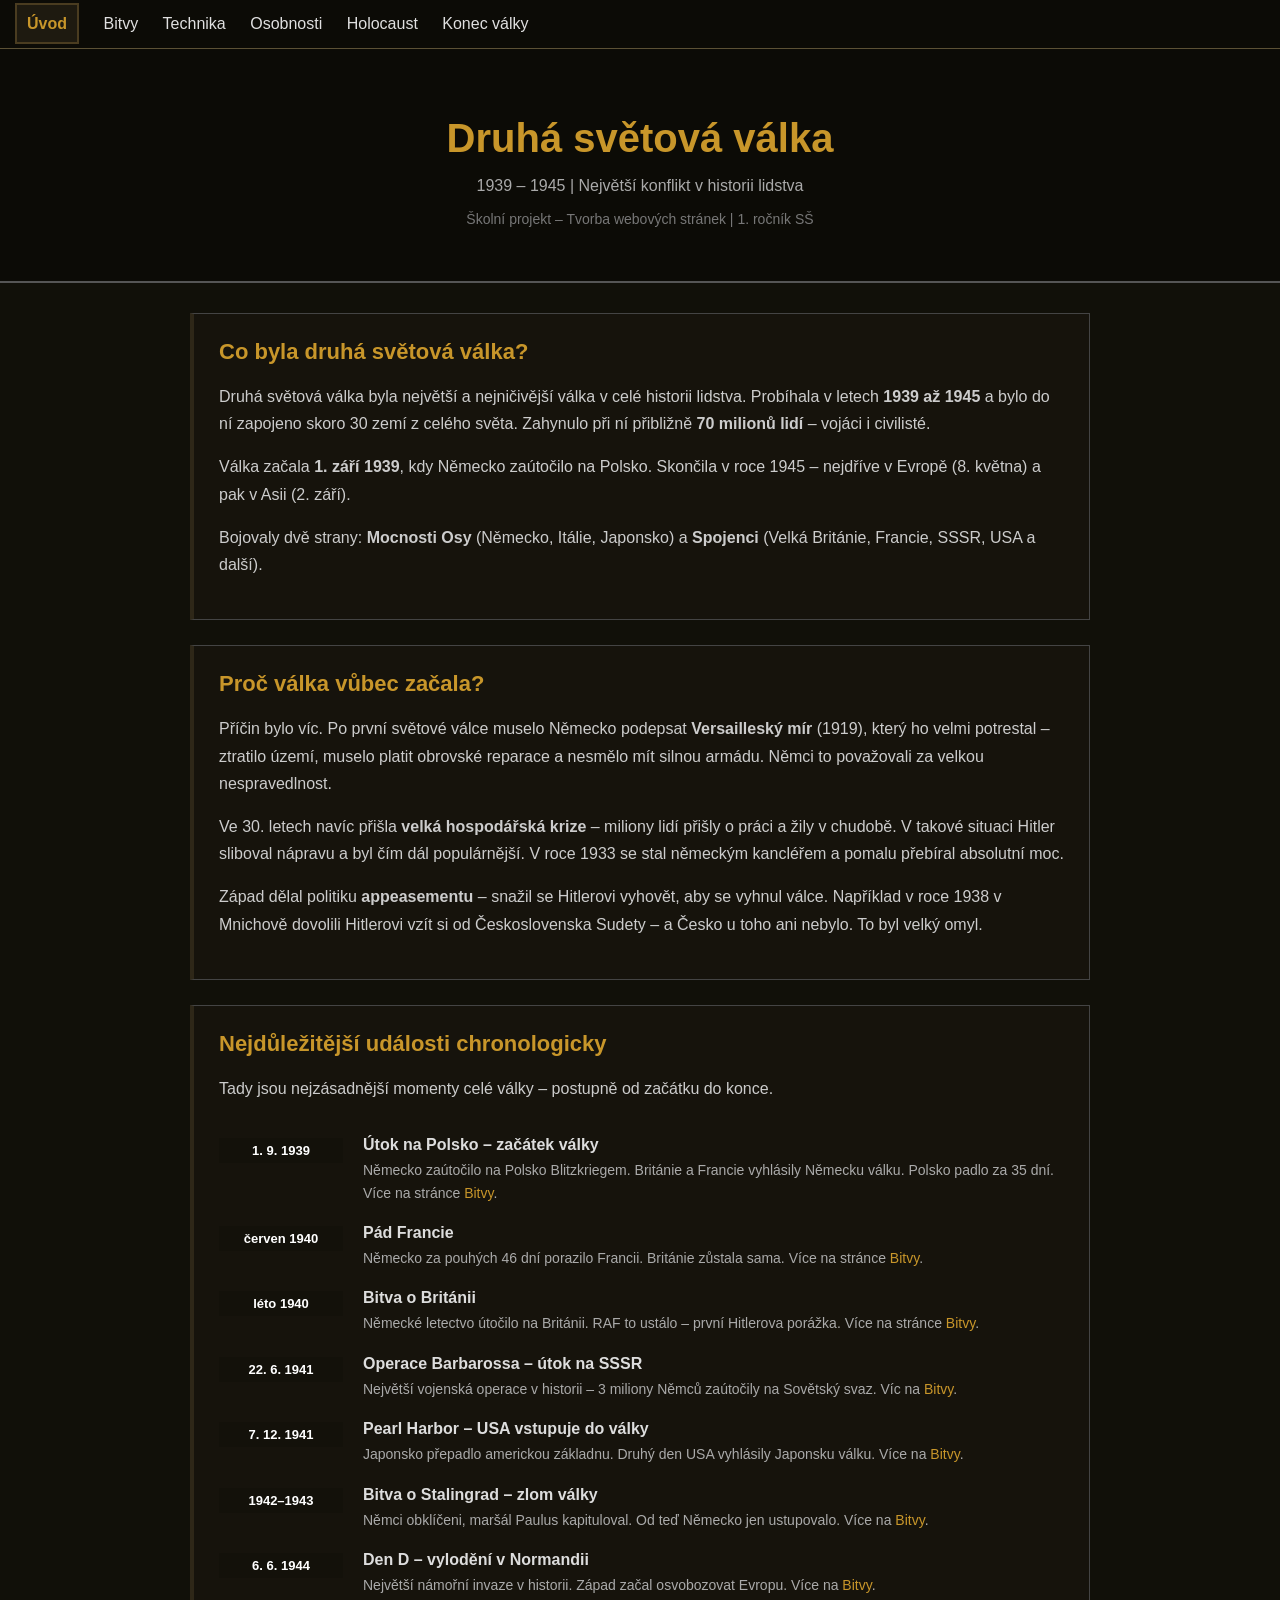
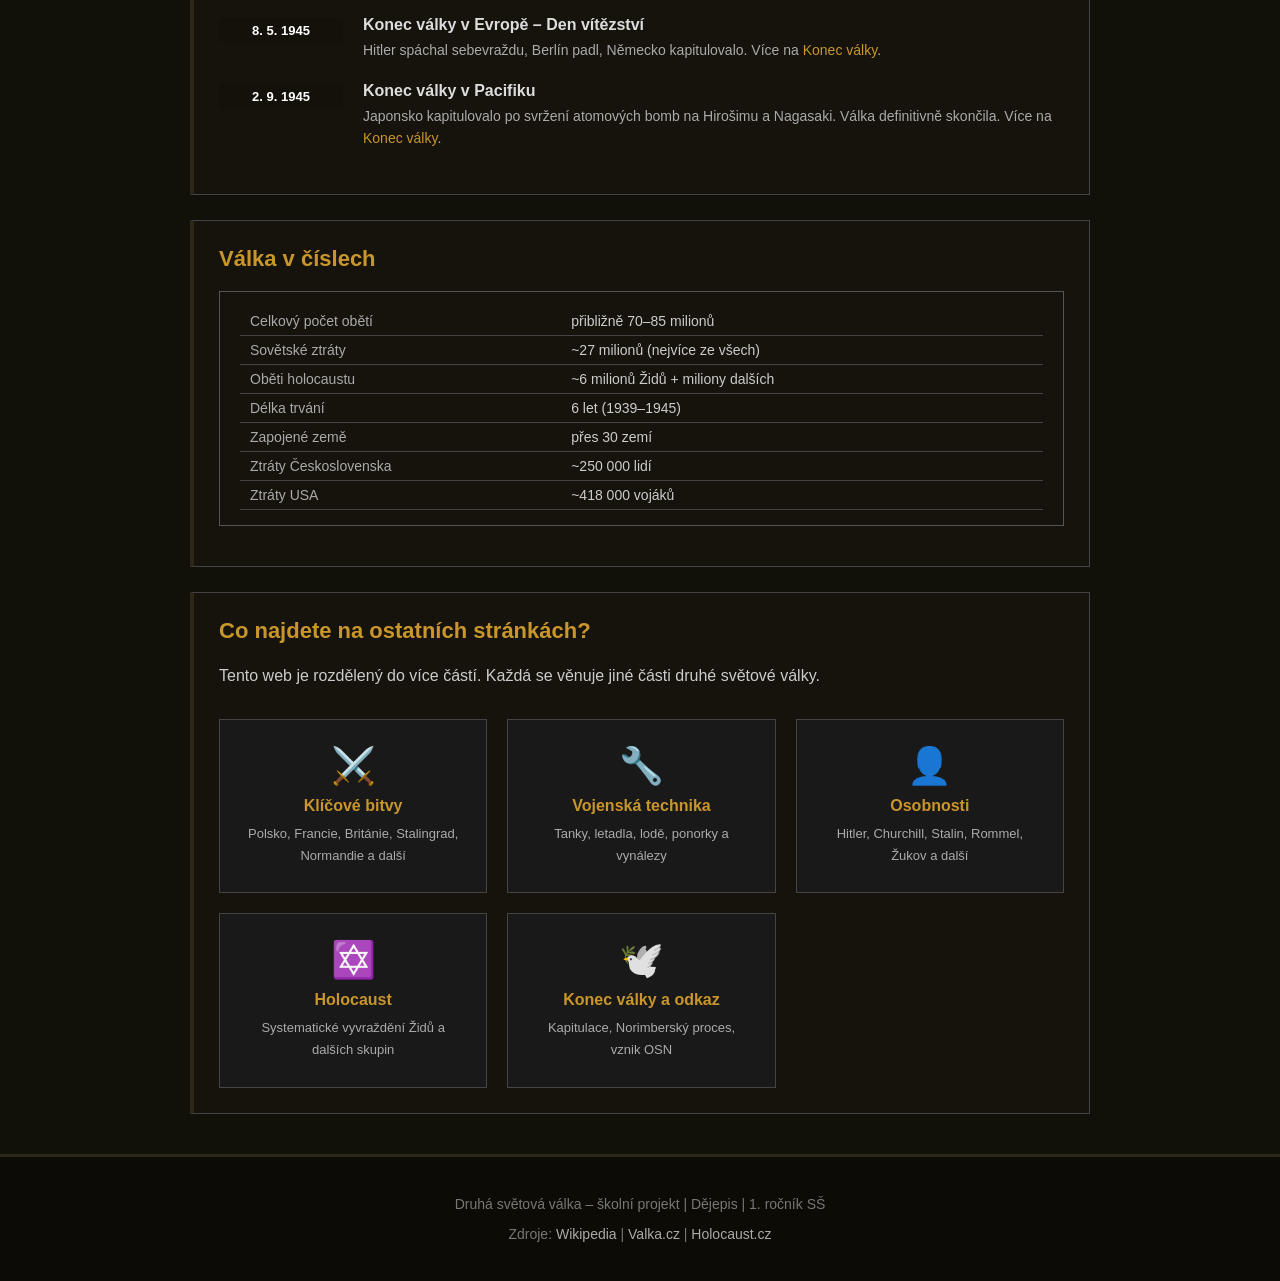
==== index.html @ f2b01451 "Add files via upload" ====
<!DOCTYPE html>
<html lang="cs">
<head>
    <meta charset="UTF-8">
    <meta name="viewport" content="width=device-width, initial-scale=1.0">
    <title>Druhá světová válka</title>
    <link rel="stylesheet" href="styl.css">
</head>
<body>

<nav>
    <a href="index.html" class="aktivni"> Úvod</a>
    <a href="bitvy.html"> Bitvy</a>
    <a href="technika.html"> Technika</a>
    <a href="osobnosti.html"> Osobnosti</a>
    <a href="holocaust.html"> Holocaust</a>
    <a href="konec.html"> Konec války</a>
</nav>

<div class="hlavicka">
    <h1>Druhá světová válka</h1>
    <p>1939 – 1945 | Největší konflikt v historii lidstva</p>
    <p style="color: #777; font-size: 14px; margin-top: 5px;">Školní projekt – Tvorba webových stránek | 1. ročník SŠ</p>
</div>

<div class="obsah">

    <!-- Co to bylo -->
    <div class="sekce">
        <h2>Co byla druhá světová válka?</h2>
        <p>
            Druhá světová válka byla největší a nejničivější válka v celé historii lidstva. Probíhala v letech
            <strong>1939 až 1945</strong> a bylo do ní zapojeno skoro 30 zemí z celého světa. Zahynulo při ní
            přibližně <strong>70 milionů lidí</strong> – vojáci i civilisté.
        </p>
        <p>
            Válka začala <strong>1. září 1939</strong>, kdy Německo zaútočilo na Polsko. Skončila v roce 1945
            – nejdříve v Evropě (8. května) a pak v Asii (2. září).
        </p>
        <p>
            Bojovaly dvě strany: <strong>Mocnosti Osy</strong> (Německo, Itálie, Japonsko) a
            <strong>Spojenci</strong> (Velká Británie, Francie, SSSR, USA a další).
        </p>
    </div>

    <!-- Proč začala válka -->
    <div class="sekce">
        <h2>Proč válka vůbec začala?</h2>
        <p>
            Příčin bylo víc. Po první světové válce muselo Německo podepsat <strong>Versailleský mír</strong>
            (1919), který ho velmi potrestal – ztratilo území, muselo platit obrovské reparace a nesmělo mít
            silnou armádu. Němci to považovali za velkou nespravedlnost.
        </p>
        <p>
            Ve 30. letech navíc přišla <strong>velká hospodářská krize</strong> – miliony lidí přišly o práci
            a žily v chudobě. V takové situaci Hitler sliboval nápravu a byl čím dál populárnější.
            V roce 1933 se stal německým kancléřem a pomalu přebíral absolutní moc.
        </p>
        <p>
            Západ dělal politiku <strong>appeasementu</strong> – snažil se Hitlerovi vyhovět, aby se vyhnul
            válce. Například v roce 1938 v Mnichově dovolili Hitlerovi vzít si od Československa Sudety –
            a Česko u toho ani nebylo. To byl velký omyl.
        </p>
    </div>

    <!-- Chronologie - klíčové události -->
    <div class="sekce">
        <h2>Nejdůležitější události chronologicky</h2>
        <p>Tady jsou nejzásadnější momenty celé války – postupně od začátku do konce.</p>
        <br>

        <div class="timeline-polozka">
            <div class="tl-rok">1. 9. 1939</div>
            <div class="tl-text">
                <h3>Útok na Polsko – začátek války</h3>
                <p class="odkazy">Německo zaútočilo na Polsko Blitzkriegem. Británie a Francie vyhlásily Německu válku. Polsko padlo za 35 dní. Více na stránce <a href="bitvy.html">Bitvy</a>.</p>
            </div>
        </div>

        <div class="timeline-polozka">
            <div class="tl-rok">červen 1940</div>
            <div class="tl-text">
                <h3>Pád Francie</h3>
                <p class="odkazy">Německo za pouhých 46 dní porazilo Francii. Británie zůstala sama. Více na stránce <a href="bitvy.html">Bitvy</a>.</p>
            </div>
        </div>

        <div class="timeline-polozka">
            <div class="tl-rok">léto 1940</div>
            <div class="tl-text">
                <h3>Bitva o Británii</h3>
                <p class="odkazy">Německé letectvo útočilo na Británii. RAF to ustálo – první Hitlerova porážka. Více na stránce <a href="bitvy.html">Bitvy</a>.</p>
            </div>
        </div>

        <div class="timeline-polozka">
            <div class="tl-rok">22. 6. 1941</div>
            <div class="tl-text">
                <h3>Operace Barbarossa – útok na SSSR</h3>
                <p class="odkazy">Největší vojenská operace v historii – 3 miliony Němců zaútočily na Sovětský svaz. Víc na <a href="bitvy.html">Bitvy</a>.</p>
            </div>
        </div>

        <div class="timeline-polozka">
            <div class="tl-rok">7. 12. 1941</div>
            <div class="tl-text">
                <h3>Pearl Harbor – USA vstupuje do války</h3>
                <p class="odkazy">Japonsko přepadlo americkou základnu. Druhý den USA vyhlásily Japonsku válku. Více na <a href="bitvy.html">Bitvy</a>.</p>
            </div>
        </div>

        <div class="timeline-polozka">
            <div class="tl-rok">1942–1943</div>
            <div class="tl-text">
                <h3>Bitva o Stalingrad – zlom války</h3>
                <p class="odkazy">Němci obklíčeni, maršál Paulus kapituloval. Od teď Německo jen ustupovalo. Více na <a href="bitvy.html">Bitvy</a>.</p>
            </div>
        </div>

        <div class="timeline-polozka">
            <div class="tl-rok">6. 6. 1944</div>
            <div class="tl-text">
                <h3>Den D – vylodění v Normandii</h3>
                <p class="odkazy">Největší námořní invaze v historii. Západ začal osvobozovat Evropu. Více na <a href="bitvy.html">Bitvy</a>.</p>
            </div>
        </div>

        <div class="timeline-polozka">
            <div class="tl-rok">8. 5. 1945</div>
            <div class="tl-text">
                <h3>Konec války v Evropě – Den vítězství</h3>
                <p class="odkazy">Hitler spáchal sebevraždu, Berlín padl, Německo kapitulovalo. Více na <a href="konec.html">Konec války</a>.</p>
            </div>
        </div>

        <div class="timeline-polozka">
            <div class="tl-rok">2. 9. 1945</div>
            <div class="tl-text">
                <h3>Konec války v Pacifiku</h3>
                <p class="odkazy">Japonsko kapitulovalo po svržení atomových bomb na Hirošimu a Nagasaki. Válka definitivně skončila. Více na <a href="konec.html">Konec války</a>.</p>
            </div>
        </div>
    </div>

    <!-- Statistiky -->
    <div class="sekce">
        <h2>Válka v číslech</h2>
        <div class="fakta">
            <table>
                <tr><td>Celkový počet obětí</td><td>přibližně 70–85 milionů</td></tr>
                <tr><td>Sovětské ztráty</td><td>~27 milionů (nejvíce ze všech)</td></tr>
                <tr><td>Oběti holocaustu</td><td>~6 milionů Židů + miliony dalších</td></tr>
                <tr><td>Délka trvání</td><td>6 let (1939–1945)</td></tr>
                <tr><td>Zapojené země</td><td>přes 30 zemí</td></tr>
                <tr><td>Ztráty Československa</td><td>~250 000 lidí</td></tr>
                <tr><td>Ztráty USA</td><td>~418 000 vojáků</td></tr>
            </table>
        </div>
    </div>

    <!-- Navigační kartičky na ostatní stránky -->
    <div class="sekce">
        <h2>Co najdete na ostatních stránkách?</h2>
        <p>Tento web je rozdělený do více částí. Každá se věnuje jiné části druhé světové války.</p>

        <div class="index-karticky">
            <a href="bitvy.html" class="index-karta">
                <span class="ikona">⚔️</span>
                <h3>Klíčové bitvy</h3>
                <p>Polsko, Francie, Británie, Stalingrad, Normandie a další</p>
            </a>
            <a href="technika.html" class="index-karta">
                <span class="ikona">🔧</span>
                <h3>Vojenská technika</h3>
                <p>Tanky, letadla, lodě, ponorky a vynálezy</p>
            </a>
            <a href="osobnosti.html" class="index-karta">
                <span class="ikona">👤</span>
                <h3>Osobnosti</h3>
                <p>Hitler, Churchill, Stalin, Rommel, Žukov a další</p>
            </a>
            <a href="holocaust.html" class="index-karta">
                <span class="ikona">✡️</span>
                <h3>Holocaust</h3>
                <p>Systematické vyvraždění Židů a dalších skupin</p>
            </a>
            <a href="konec.html" class="index-karta">
                <span class="ikona">🕊️</span>
                <h3>Konec války a odkaz</h3>
                <p>Kapitulace, Norimberský proces, vznik OSN</p>
            </a>
        </div>
    </div>

</div>

<footer>
    <p>Druhá světová válka – školní projekt | Dějepis | 1. ročník SŠ</p>
    <p style="margin-top: 8px;">Zdroje:
        <a href="https://cs.wikipedia.org" target="_blank">Wikipedia</a> |
        <a href="https://www.valka.cz" target="_blank">Valka.cz</a> |
        <a href="https://www.holocaust.cz" target="_blank">Holocaust.cz</a>
    </p>
</footer>

</body>
</html>
---- styl.css ----
body {
    background-color: #111009;
    color: #e0e0e0;
    font-family: Arial, sans-serif;
    margin: 0;
    padding: 0;
}

/* navigace nahoře */
nav {
    background-color: #0c0b06;
    padding: 15px;
    border-bottom: 1px solid #5c5135;
}

nav a {
    color: #e0e0e0;
    text-decoration: none;
    margin-right: 20px;
    font-size: 16px;
}

nav a:hover {
    color: #c8962a;
    text-decoration: none;
    border: 2px solid #4a3c20; padding: 10px; background-color: #1e1a10;
}

nav a.aktivni {
    color: #c8962a;
    font-weight: bold;
    border: 2px solid #4a3c20; padding: 10px; background-color: #1e1a10;
}

/* nadpis stránky */
.hlavicka {
    background-color: #0c0b06;
    text-align: center;
    padding: 40px 20px;
    border-bottom: 2px solid #555;
}

.hlavicka h1 {
    color: #c8962a;
    font-size: 40px;
    margin-bottom: 10px;
    font-family: 'Oswald', sans-serif;
}

.hlavicka p {
    color: #aaa;
    font-size: 16px;
}

/* hlavní obsah */
.obsah {
    max-width: 900px;
    margin: 30px auto;
    padding: 0 20px;
}

/* sekce / kartičky */
.sekce {
    background-color: #16130c;
    border: 1px solid #444;
    border-left: 4px solid #2e2718;
    padding: 25px;
    margin-bottom: 25px;
}

.sekce h2 {
    color: #c8962a;
    margin-top: 0;
    font-size: 22px;
}

.sekce h3 {
    color: #ddd;
    font-size: 18px;
}

.sekce p {
    line-height: 1.7;
    color: #ccc;
}

/* tabulka faktů */
.fakta {
    background-color: #16130c;
    border: 1px solid #555;
    padding: 15px 20px;
    margin: 15px 0;
}

.fakta table {
    width: 100%;
    border-collapse: collapse;
}

.fakta td {
    padding: 6px 10px;
    border-bottom: 1px solid #444;
    color: #ccc;
    font-size: 14px;
}

.fakta td:first-child {
    color: #aaa;
    width: 40%;
}

/* odkaz na wikipedii */
.wiki-odkaz {
    display: inline-block;
    background-color: rgba(15, 14, 8, 0.98);
    color: white;
    padding: 8px 15px;
    text-decoration: none;
    font-size: 14px;
    margin-top: 10px;
}

.wiki-odkaz:hover {
    background-color: rgba(15, 14, 8, 0.98);
}

/* mřížka pro kartičky osobností / techniky */
.mrizka {
    display: grid;
    grid-template-columns: 1fr 1fr;
    gap: 20px;
}

.karta {
    background-color: #1a1919;
    border: 1px solid #444;
    padding: 20px;
}

.karta h3 {
    color: #c8962a;
    margin-top: 0;
    font-size: 17px;
}

.karta p {
    font-size: 14px;
    line-height: 1.6;
    color: #ccc;
}

.karta img {
    width: 100%;
    height: 160px;
    object-fit: cover;
    margin-bottom: 12px;
    filter: grayscale(50%);
}

.odkazy a {
    color: #c8962a;
    text-decoration: none;
}

.odkazy a:hover {
    color: #aaa ;
}
/* patička */
footer {
    background-color: #0c0b06;
    border-top: 3px solid #2e2718;
    padding: 25px 20px;
    text-align: center;
    color: #777;
    font-size: 14px;
    margin-top: 40px;
}

footer a {
    color: #aaa;
    text-decoration: none;
}

footer a:hover {
    color: #c8962a;
}

/* index stránka - velké kartičky odkazů */
.index-karticky {
    display: grid;
    grid-template-columns: 1fr 1fr 1fr;
    gap: 20px;
    margin-top: 30px;
}

.index-karta {
    background-color: #1a1919;
    border: 1px solid #444;
    padding: 25px;
    text-align: center;
    text-decoration: none;
    display: block;
}

.index-karta:hover {
    border-color: #c8962a;
    background-color: #333;
}

.index-karta .ikona {
    font-size: 36px;
    display: block;
    margin-bottom: 10px;
}

.index-karta h3 {
    color: #c8962a;
    margin: 0 0 8px 0;
    font-size: 16px;
}

.index-karta p {
    color: #aaa;
    font-size: 13px;
    margin: 0;
}

/* timeline na indexu */
.timeline-polozka {
    display: flex;
    gap: 20px;
    margin-bottom: 20px;
    align-items: flex-start;
}

.tl-rok {
    background-color: rgba(20, 18, 11, 0.98);
    color: white;
    padding: 5px 12px;
    font-size: 13px;
    font-weight: bold;
    white-space: nowrap;
    min-width: 100px;
    text-align: center;
    margin-top: 2px;
}

.tl-text h3 {
    margin: 0 0 5px 0;
    font-size: 16px;
    color: #ddd;
}

.tl-text p {
    margin: 0;
    font-size: 14px;
    color: #aaa;
    line-height: 1.6;
}

/*responzivita */
@media (max-width: 700px) {
    nav a {
        display: block;
        margin-bottom: 8px;
    }

    .mrizka {
        grid-template-columns: 1fr;
    }

    .index-karticky {
        grid-template-columns: 1fr;
    }

    .hlavicka h1 {
        font-size: 26px;
    }
}
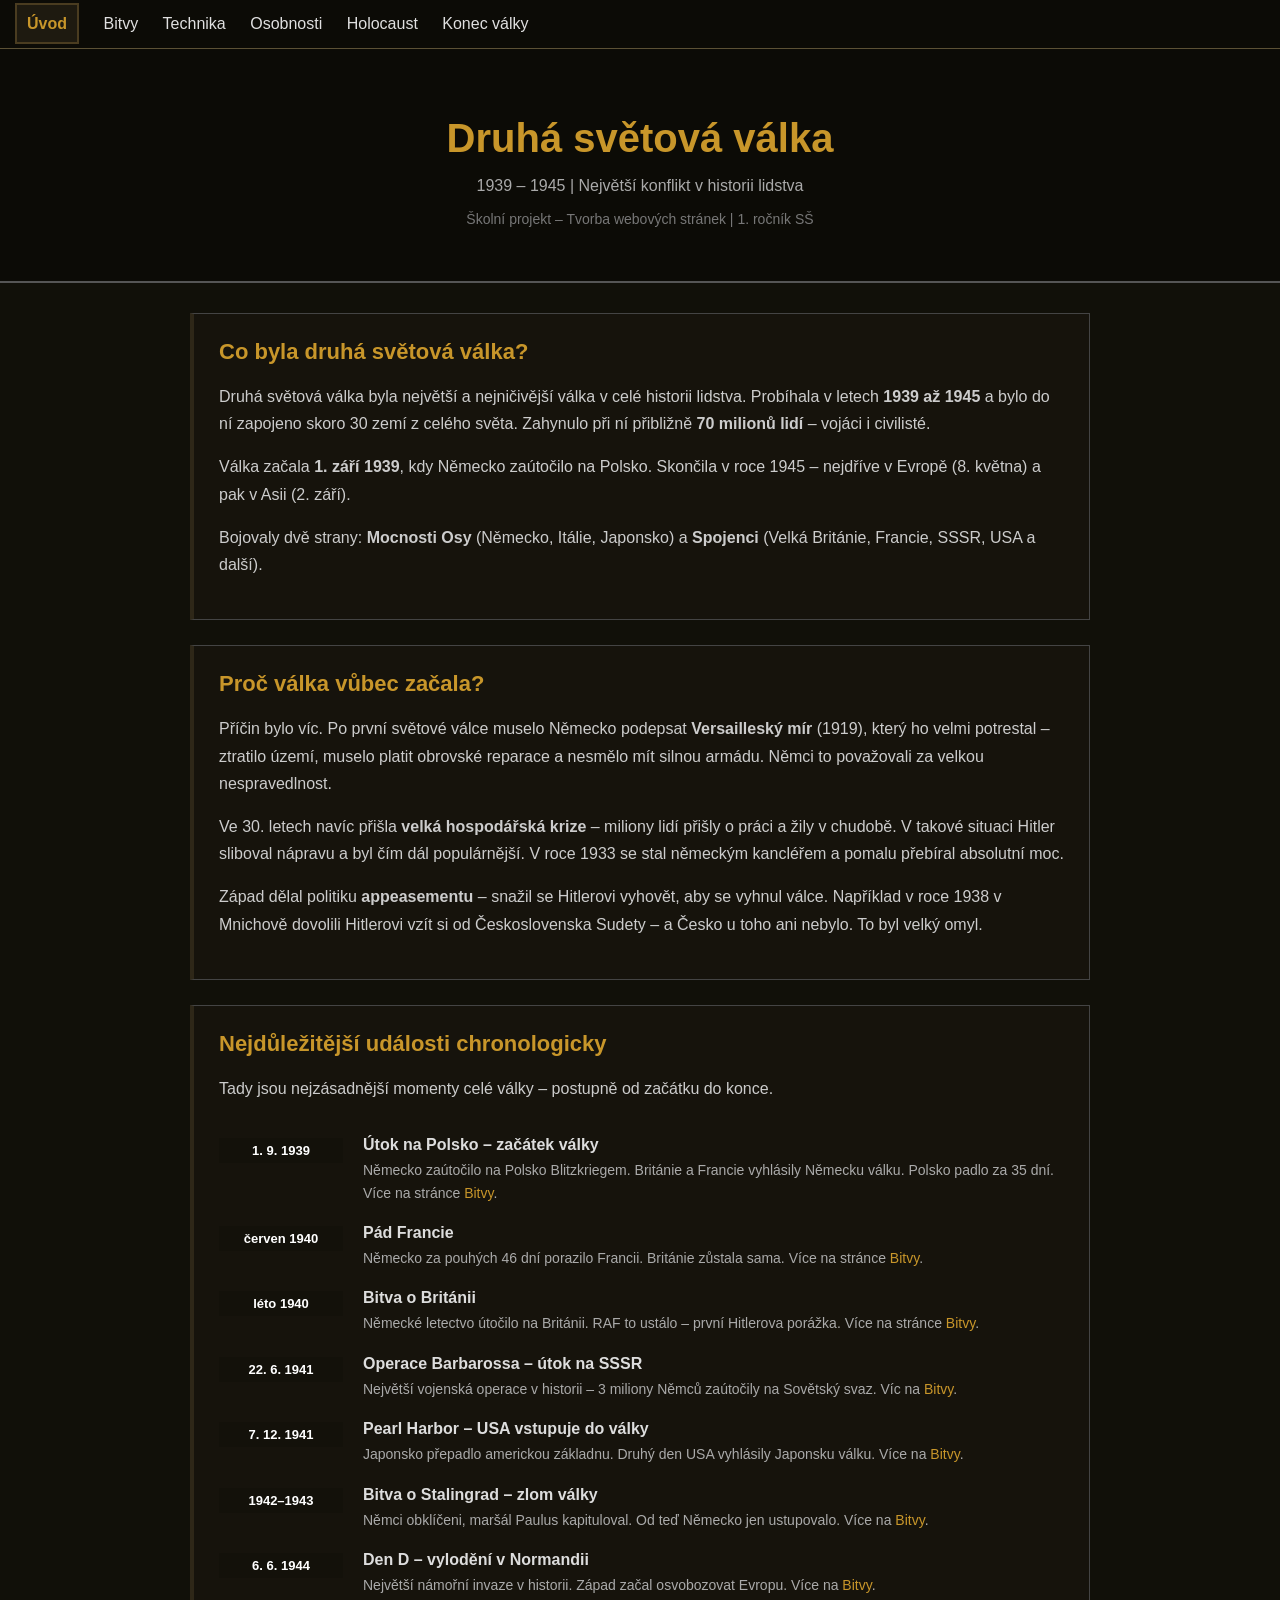
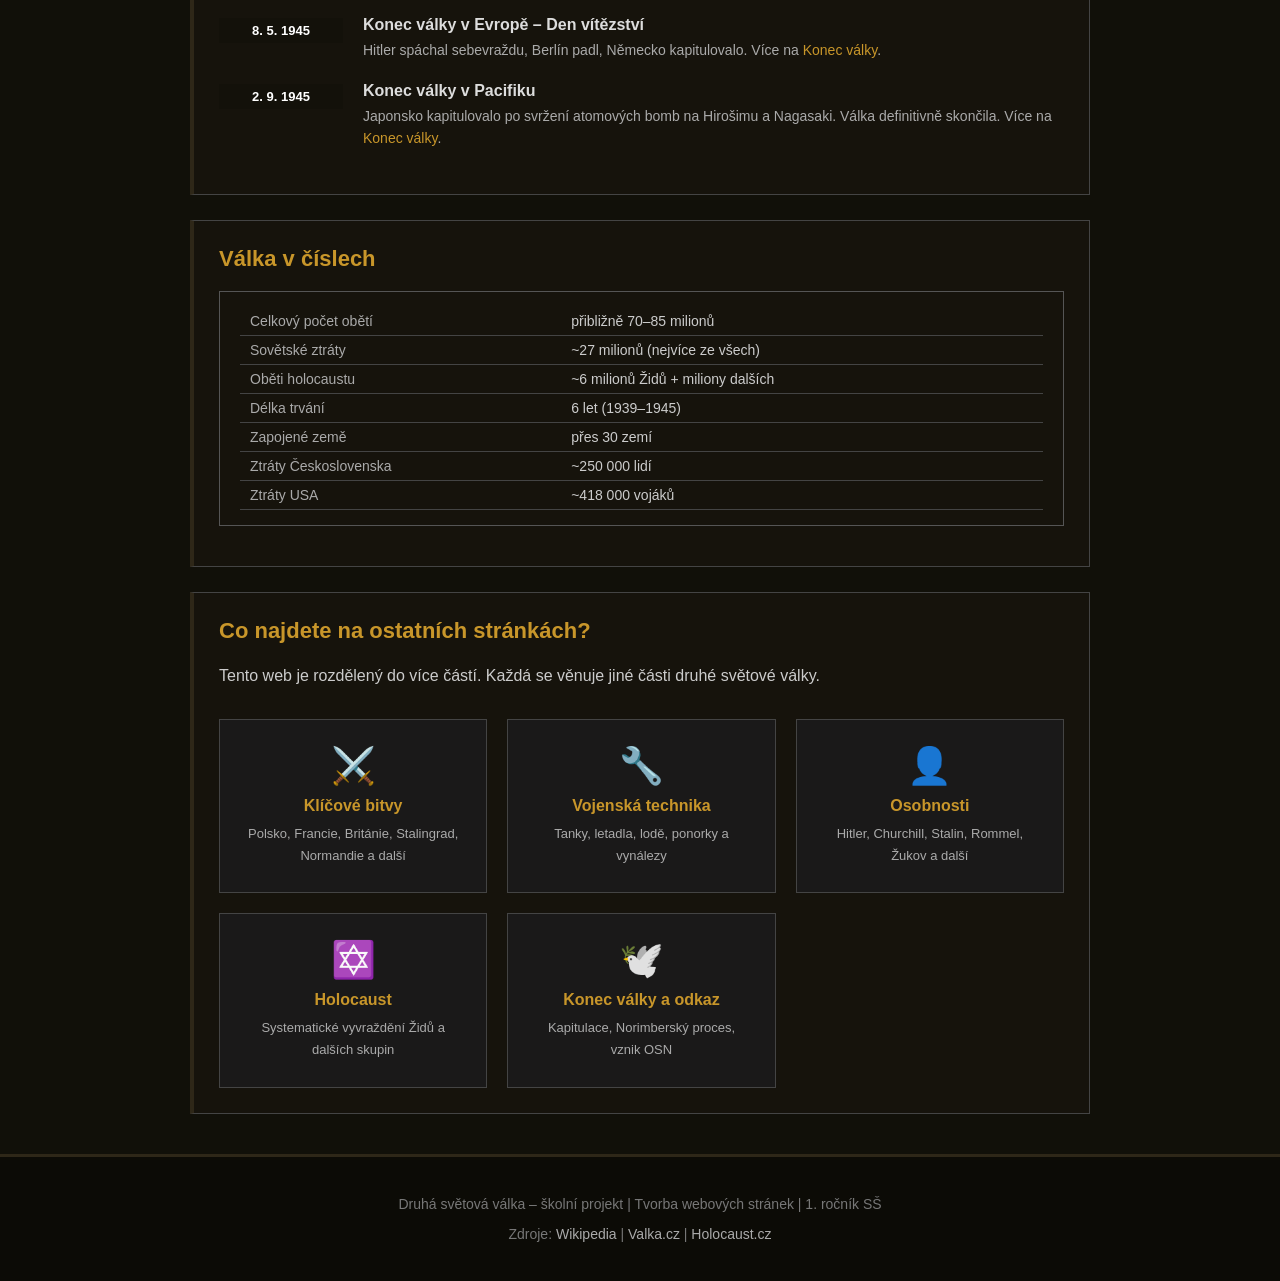
==== commit f77c9867: "Update index.html" ====
--- a/index.html
+++ b/index.html
@@ -195,7 +195,7 @@
 </div>
 
 <footer>
-    <p>Druhá světová válka – školní projekt | Dějepis | 1. ročník SŠ</p>
+    <p>Druhá světová válka – školní projekt | Tvorba webových stránek | 1. ročník SŠ</p>
     <p style="margin-top: 8px;">Zdroje:
         <a href="https://cs.wikipedia.org" target="_blank">Wikipedia</a> |
         <a href="https://www.valka.cz" target="_blank">Valka.cz</a> |
@@ -204,4 +204,4 @@
 </footer>
 
 </body>
-</html>+</html>
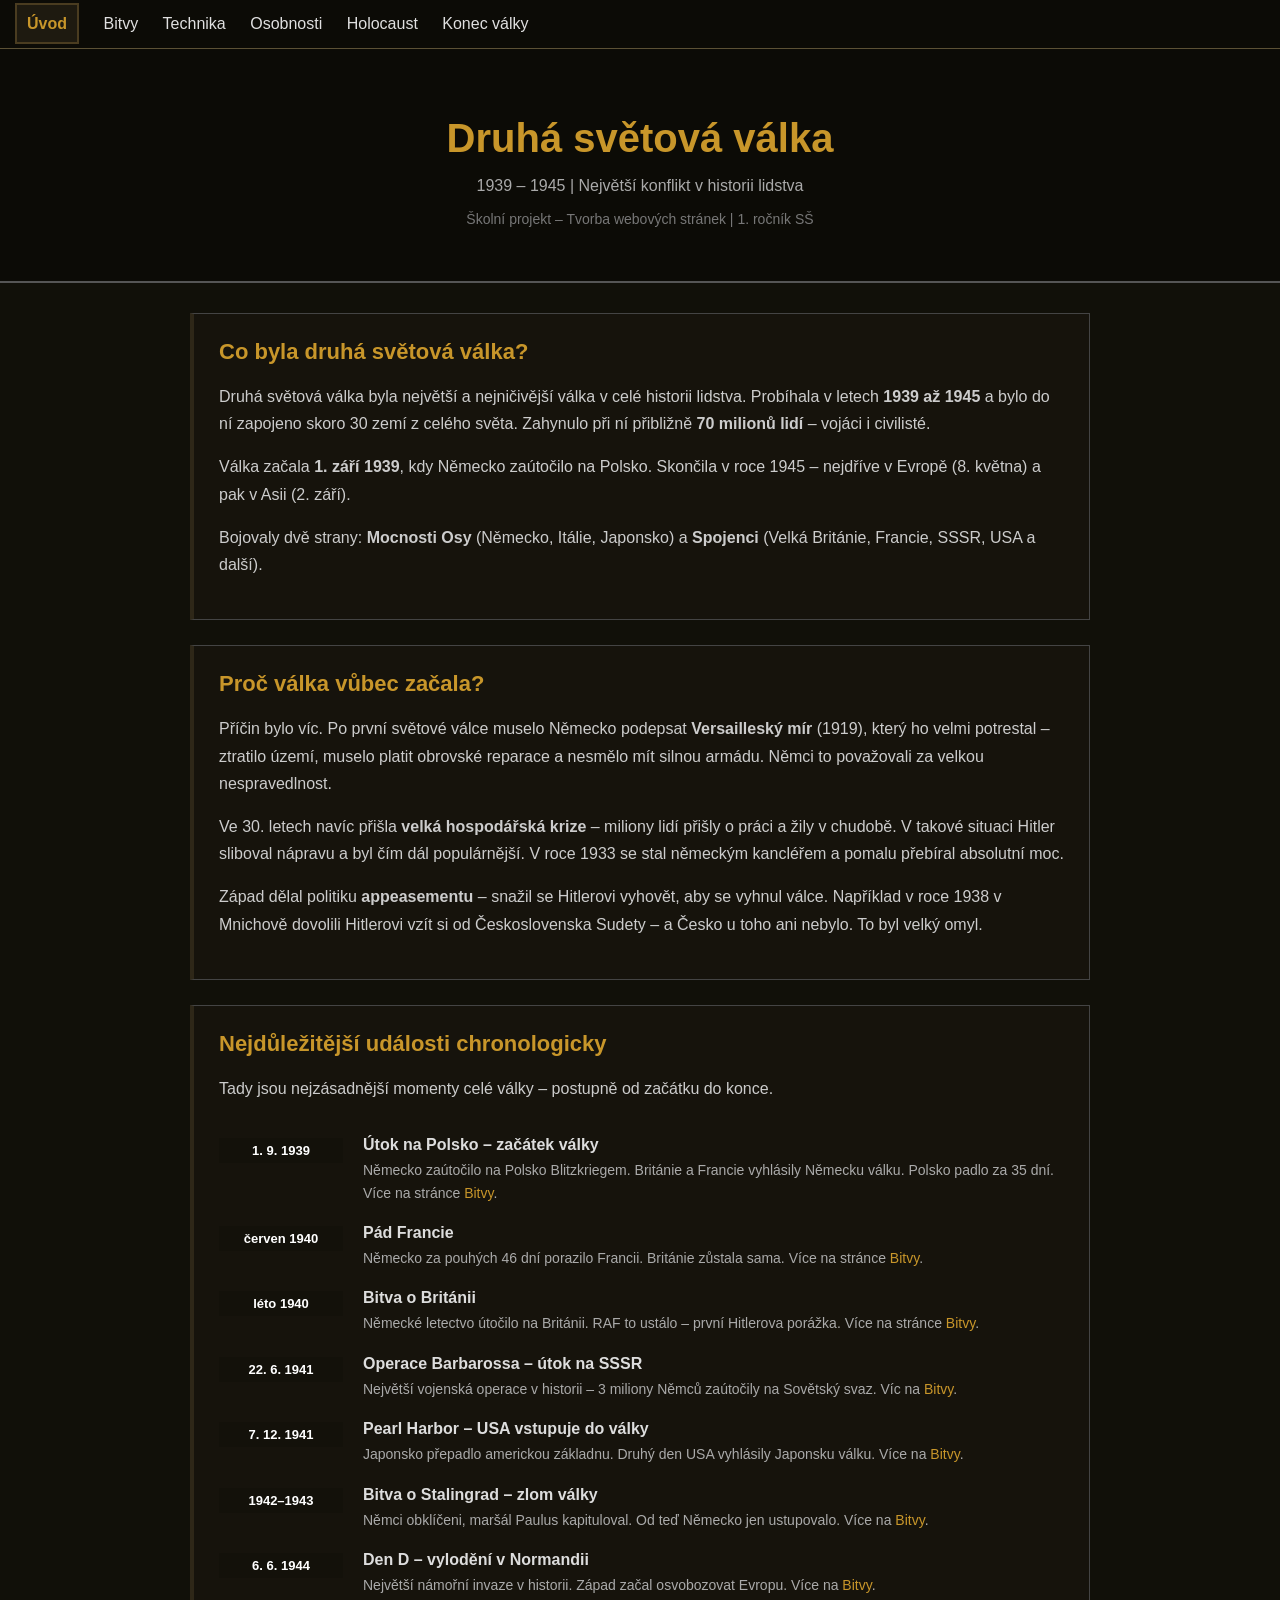
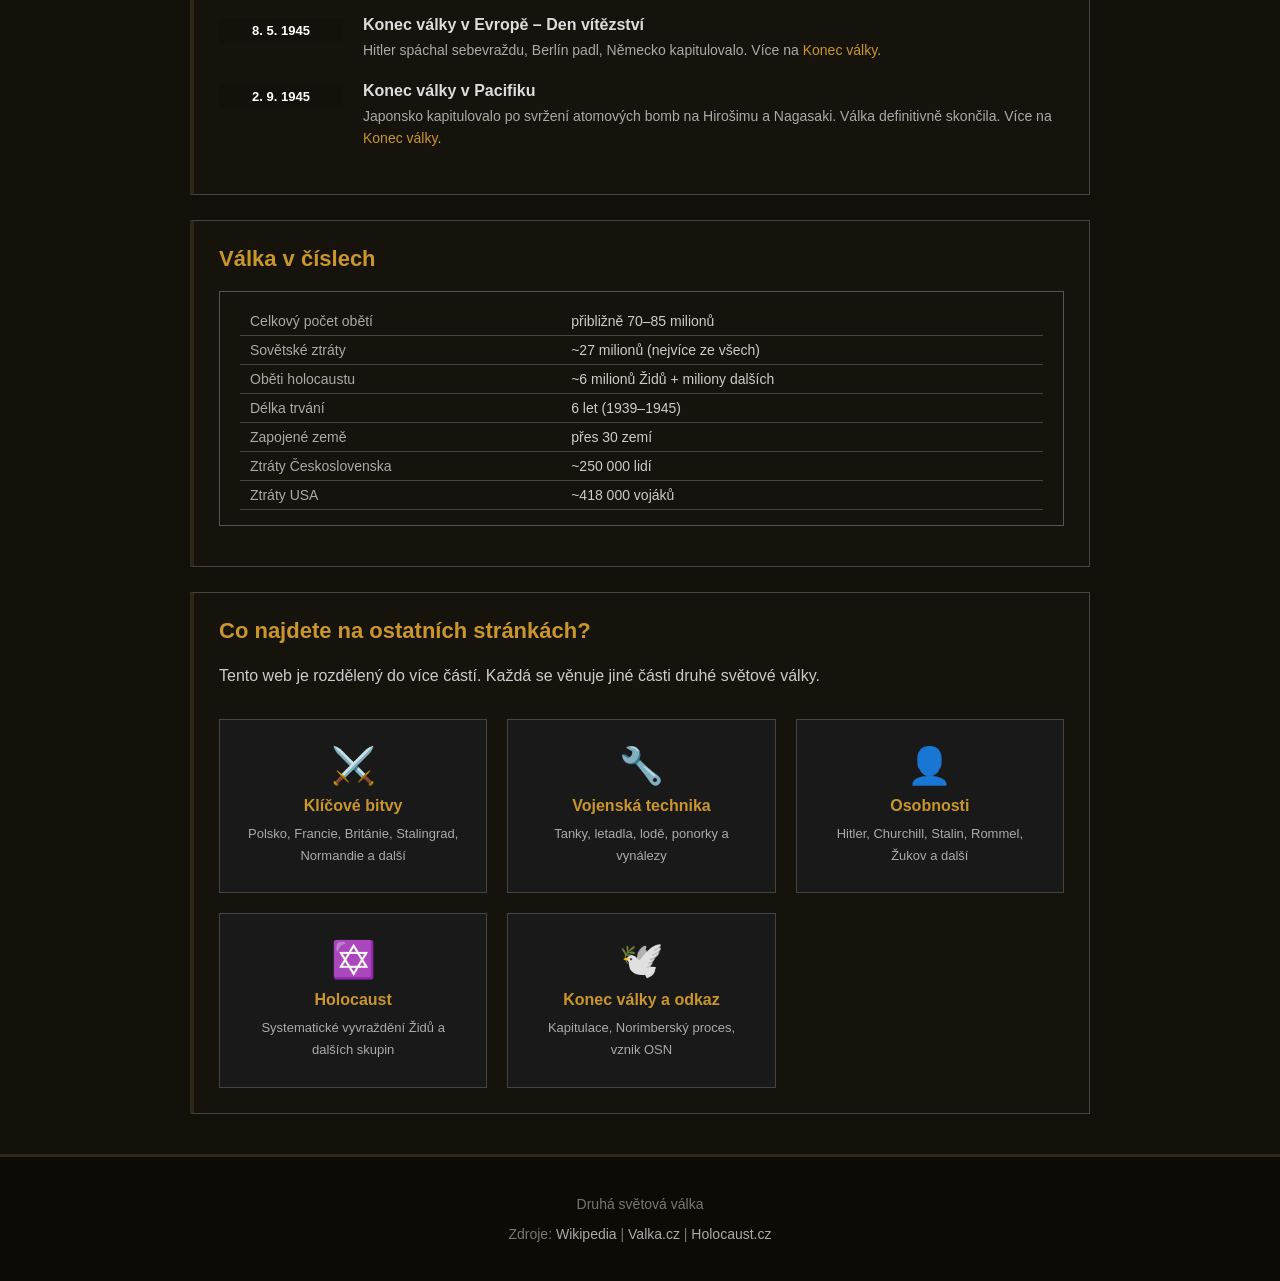
==== commit 890596f2: "Update index.html deleted text in footer" ====
--- a/index.html
+++ b/index.html
@@ -195,7 +195,7 @@
 </div>
 
 <footer>
-    <p>Druhá světová válka – školní projekt | Tvorba webových stránek | 1. ročník SŠ</p>
+    <p>Druhá světová válka</p>
     <p style="margin-top: 8px;">Zdroje:
         <a href="https://cs.wikipedia.org" target="_blank">Wikipedia</a> |
         <a href="https://www.valka.cz" target="_blank">Valka.cz</a> |
